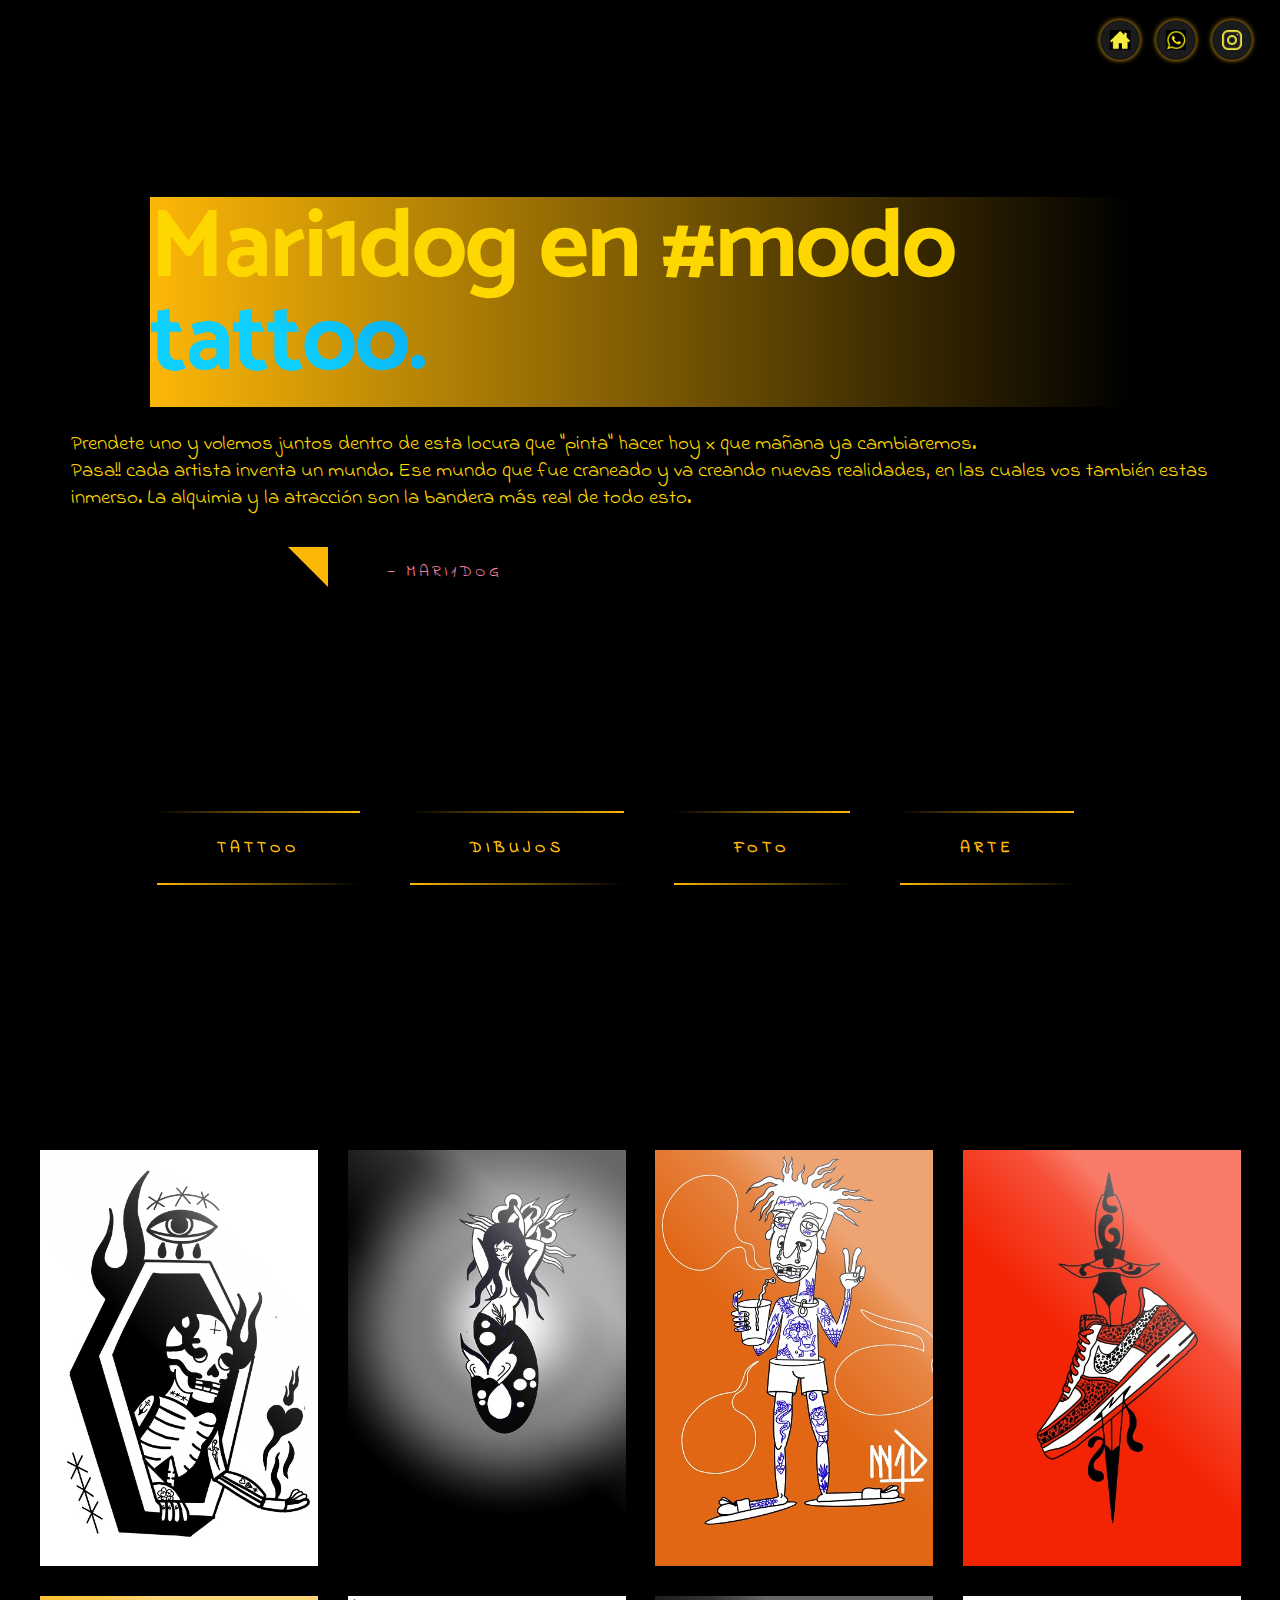
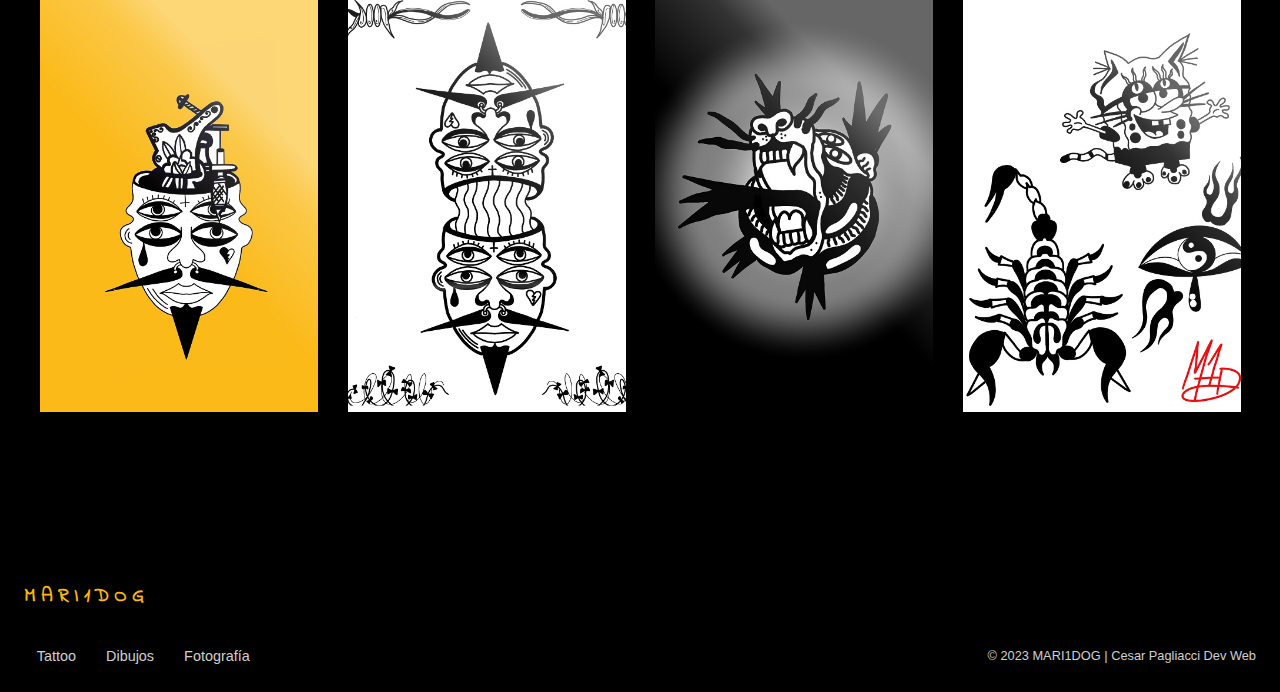
==== inicio.html @ 19f343ab "mi primer commit" ====
<!DOCTYPE html>
<html lang="en">
<head>
    <meta charset="UTF-8">
    <meta http-equiv="X-UA-Compatible" content="IE=edge">
    <meta name="viewport" content="width=device-width, initial-scale=1.0">
    <title>Document</title>
    <link rel="stylesheet" href="./inicio.css">   
    <link rel="preconnect" href="https://fonts.googleapis.com">
    <link rel="preconnect" href="https://fonts.gstatic.com" crossorigin>
    <link href="https://fonts.googleapis.com/css2?family=Indie+Flower&display=swap" rel="stylesheet">
    <link rel="preconnect" href="https://fonts.googleapis.com">
    <link rel="preconnect" href="https://fonts.gstatic.com" crossorigin>
    <link href="https://fonts.googleapis.com/css2?family=Catamaran:wght@100&display=swap" rel="stylesheet">
</head>
<body>
    
  <div class="container">

    <div id="header">      
        <div id="menu">
          <ul class="redes">         
                  <a href="./index.html"><li>
                      <img src="./img/house.png" alt="inicio mari1dog">
                  </li></a>                                                                 
                  <a href="https://wa.me/5491137004860" target="_blank"><li>
                      <img src="./img/whats.png" alt="whatsapp mari1dog">
                  </li></a>
                  <a href="https://www.instagram.com/mari1dog/" target="_blank"><li>
                      <img src="./img/instagram.png" alt="instagram mari1dog">
                  </li></a>                        
          </ul>
        </div>
    </div>
    <section class="frase">
      <h2>
          Mari1dog en #modo
          <div class="mask">
          <span data-show>tattoo.</span>
          <span>arte.</span>
          <span>dibujo.</span>
          <span>fotografía.</span>
          </div>
      </h2>
    </section>
    


    <section class="frase1">        
      <article>          
        <blockquote>
            <p>Prendete uno y volemos juntos dentro de esta locura que "pinta" hacer hoy x que mañana ya cambiaremos. <br> Pasa!! cada artista inventa un mundo. Ese mundo que fue craneado y va creando nuevas realidades, en las cuales vos también estas inmerso. La alquimia y la atracción son la bandera más real de todo esto. <cite>&mdash; Mari1dog</cite></p>
        </blockquote>            
      </article>
    </section>

    
    


  <main>

        <a href="./tattoo.html">
            <span></span>
            <span></span>
            <span></span>
            <span></span>
            tattoo
        </a>
        <a href="./misdibujos.html">
          <span></span>
          <span></span>
          <span></span>
          <span></span>
          dibujos
        </a>
        <a href="./misfotos.html">
            <span></span>
            <span></span>
            <span></span>
            <span></span>
            foto
        </a>
        <a href="#">
            <span></span>
            <span></span>
            <span></span>
            <span></span>
            arte
        </a>
      
  </main>


  <footer>   

    <div class="l-container">
      <div class="b-game-card">
        <div class="b-game-card__cover" style="background-image: url(./img/16ar.jpg);"></div>
      </div>
      <div class="b-game-card">
        <div class="b-game-card__cover" style="background-image: url(./img/12ar.jpg);"></div>
      </div>
      <div class="b-game-card">
        <div class="b-game-card__cover" style="background-image: url(./img/11cmyk.jpg);"></div>
      </div>
      <div class="b-game-card">
        <div class="b-game-card__cover" style="background-image: url(./img/27cmyk.jpg);"></div>
      </div>

      <div class="b-game-card">
        <div class="b-game-card__cover" style="background-image: url(./img/9cmyk.jpg);"></div>
      </div>
      <div class="b-game-card">
        <div class="b-game-card__cover" style="background-image: url(./img/10ar.jpg);"></div>
      </div>
      <div class="b-game-card">
        <div class="b-game-card__cover" style="background-image: url(./img/15ar.jpg);"></div>
      </div>
      <div class="b-game-card">
        <div class="b-game-card__cover" style="background-image: url(./img/13ar.jpg);"></div>
      </div>

    </div>
    
   
  </footer>
  




<div id="footer">
    <div class="topline">
        <a href="./index.html" ><h4>MARI1DOG</h4></a>      
    </div>
    <div class="bottomline">
        <div class="flinks">          
            <a href="./tattoo.html">Tattoo</a>
            <a href="./misdibujos.html">Dibujos</a>
            <a href="./misfotos.html">Fotografía</a>
        </div>
        <a href="https://www.pagliacci.ar" target="_blank"><p>© 2023 MARI1DOG | Cesar Pagliacci Dev Web</p></a>
    </div>
</div>
    
  

















</div>  <!-- div del container  -->


  <script src="./main.js"></script>
    
</body>
</html>
---- inicio.css ----
@import url("https://fonts.googleapis.com/css?family=Roboto:100,100i,400,900,800i");

:root {
    --offset: 6px;
}  
body {
    display: flex;
    background-color: black;
}
.container {
  width: 100%;
  height: auto;
}
a {
    text-decoration: none;
    color: inherit;
}
#header {
    height: 12vh;
    line-height: 12vh;
    padding: 0 3vw;
    position: relative;
}
#header #menu {
    position: absolute;
    top: 0;
    right: 0;
    bottom: 0;
    cursor: pointer;
    padding: 0 3vw;
}  
.redes {
    z-index: 1000;
    position: fixed;     
    right: 20px;
    top:  0px;
    display: flex;
    margin: 0;
    list-style: none;
    justify-content: flex-end;
    margin-top: 20px;
    padding: 0;
    flex-wrap: wrap;
}
.redes li {
      background: #1b1b1b;
      width: 40px;
      height: 40px;
      position: relative;
      margin: 0 8px;
      border-radius: 50%;
      transition: all 600ms;
      -webkit-transition: all 600ms;
      box-shadow: 0px 0px 5px 0px #fdb707;
}    
.redes li:hover:not(.titulo) {
    transform: scale(1.1);
    -webkit-transform: scale(1.1);
}
.redes li img {
    top: 50%;
    transform: translate(-50%, -50%);
    -webkit-transform: translate(-50%, -50%);
    position: absolute;
    height: 20px;
    left: 50%;
}

h2 {
    width: 980px;
    font-size: 97px;
    /*font-family:Arial, Helvetica, sans-serif;*/
    font-family: 'Catamaran', sans-serif;   
    line-height: 1.08;
    letter-spacing: -0.02em;
    color: gold;  
    background: linear-gradient(270deg,transparent,#fdb707);
    animation: animate3 1s linear infinite;
    animation-delay: 0.50s;  
}
  
.mask {
    height: 106px;
    position: relative;
    overflow: hidden;
    /*margin-top: var(--offset);*/
}
  
.mask span {
    display: block;
    box-sizing: border-box;
    position:absolute;
    top: 100px;
    padding-bottom: var(--offset);    
    background-size: 100% 100%;
    -webkit-background-clip: text;
    background-clip: text;
    -webkit-text-fill-color: transparent;
    background-repeat: no-repeat;
}
  
  .mask span[data-show] {
    transform: translateY(-100%);
    transition: .5s transform ease-in-out;
}
  
  .mask span[data-up] {
    transform: translateY(-200%);
    transition: .5s transform ease-in-out;
  }
  
  .mask span:nth-child(1) {
    background-image: linear-gradient(45deg, #0ecffe 50%, #07a6f1);
  }
  
  .mask span:nth-child(2) {
    background-image: linear-gradient(45deg, #18e198 50%, #0ec15d);
  }
  
  .mask span:nth-child(3) {
    background-image: linear-gradient(45deg, white 50%, white);
  }
  
  .mask span:nth-child(4) {
    background-image: linear-gradient(45deg, red 50%, red);

}  


@media (max-width: 550px) {
    h2 {
        width: 580px;
        font-size: 70px;
        font-family: 'Catamaran', sans-serif;
        line-height: 0.98;
        letter-spacing: -0.02em;
        color: gold;
       /* color: #1d1d1f;*/
    }
    .mask {
        height: 76px;
        
    }
    .mask span {
        top: 76px;
        background-size: 100% 100%;
      
    }
}




article {
  top: 350px;
  position: absolute;
  max-width: 100%;
  margin: 0 auto;
  font-size: 1.3rem;
  line-height: 1.3;
  padding: 0.5rem; 
}
@media all and (min-width: 900px) {
  article {
    max-width: 100%;
  }
}
article p {
  font-family: 'Indie Flower';
  /*font-family: 'Indie Flower', cursive;*/
  max-width: 90%;
  margin: 0 auto;
  padding: 0.5rem 1.55rem;
  font-weight: 300;
}
blockquote {  
  color: gold;  
  border-radius: 10px;
  padding: 25px 0;
  margin: 40px 0 50px;
  position: relative;
}
blockquote p {
  font-weight: 300;
}
blockquote cite {
  display: block;
  width: 80%;
  padding-left: 15%;
  position: absolute;
  bottom: -38px;
  color: #f381a8;
  font-family: 'Indie Flower', cursive;
  font-style: normal;
  text-transform: uppercase;
  letter-spacing: 0.05rem;
  font-size: 1rem;
}
@media all and (min-width: 900px) {
  blockquote cite {
    width: 50%;
    padding-left: 25%;
    letter-spacing: 0.2rem;
  }
}
blockquote cite::before {
  content: "";
  border-right: 20px solid #fdb707;
  border-top: 20px solid #fdb707;
  border-left: 20px solid transparent;
  border-bottom: 20px solid transparent;
  width: 0;
  height: 0;
  position: absolute;
  top: -15px;
  left: 5%;
  transform: translatex(-50%);
}
@media all and (min-width: 900px) {
  blockquote cite::before {
    left: 25%;
  }
}

@media only screen and (max-width: 785px) and (min-width: 551px) {
  article {
    top: 430px;
  }
}
@media (max-width: 550px) {
  article {
    font-size: 18px;
  }

  article blockquote cite p {
    font-size: smaller;
  }
}




section {
  color: #FFF;
  font-family: 'Montserrat', sans-serif;
  width: 100%;
  margin: 0 auto;
  display: flex;
  flex-direction: row;
  flex-wrap: wrap;
  justify-content: center;
}




/****** botonera luminosa  *****/

main {
  display: flex;
  justify-content: center;
  align-items: center;
  height: 80vh;
  background: black;
  font-family: 'Indie Flower';
  font-weight: bold;
}
main a{
  position: relative;
  display: inline-block;
  padding: 25px 60px;
  margin: 30px 0;
  color: #fdb707;
  /*color: #03e9f4;*/
  text-decoration: none;
  text-transform: uppercase;
  transition: 0.5s;
  letter-spacing: 4px;
  overflow: hidden;
  margin-right: 50px;
 
}
main a:hover{
  background: #fdb707;
  color: #050801;
  box-shadow: 0 0 5px #fdb707,
              0 0 25px #fdb707,
              0 0 50px #fdb707,
              0 0 200px #fdb707;
   -webkit-box-reflect:below 1px linear-gradient(transparent, #0005);
}
main a:nth-child(1){
  filter: hue-rotate(360deg);
}
main a:nth-child(2){
  filter: hue-rotate(360deg);
}
main a span{
  position: absolute;
  display: block;
}
main a span:nth-child(1){
  top: 0;
  left: 0;
  width: 100%;
  height: 2px;
  background: linear-gradient(110deg,transparent,#fdb707);
  animation: animate1 1s linear infinite;
}
@keyframes animate1{
  0%{
      left: -100%;
  }
  50%,100%{
      left: 100%;
  }
}
main a span:nth-child(2){
  top: -100%;
  right: 0;
  width: 2px;
  height: 100%;
  background: linear-gradient(180deg,transparent,#fdb707);
  animation: animate2 1s linear infinite;
  animation-delay: 0.25s;
}
@keyframes animate2{
  0%{
      top: -100%;
  }
  50%,100%{
      top: 100%;
  }
}
main a span:nth-child(3){
  bottom: 0;
  right: 0;
  width: 100%;
  height: 2px;
  background: linear-gradient(270deg,transparent,#fdb707);
  animation: animate3 1s linear infinite;
  animation-delay: 0.50s;
}
@keyframes animate3{
  0%{
      right: -100%;
  }
  50%,100%{
      right: 100%;
  }
}


main a span:nth-child(4){
  bottom: -100%;
  left: 0;
  width: 2px;
  height: 100%;
  background: linear-gradient(360deg,transparent,#fdb707);
  animation: animate4 1s linear infinite;
  animation-delay: 0.75s;
}
@keyframes animate4{
  0%{
      bottom: -100%;
  }
  50%,100%{
      bottom: 100%;
  }
}




@media (max-width: 750px) {
  main {
    top: 150px;
    position:relative;
    display: flex;
    /*height: 80vh;*/
    flex-direction:column;
    padding: 30px 60px;
   /* margin: 30px 0;*/ 

  }
}



/**** galeria ****/

footer {
  position: relative;
  top: -88px;
  display: flex;
  justify-content: center;
  align-items: center;
  min-height: 100vh;
  background: black;
}

.l-container {
  display: grid;
  grid-template-columns: repeat(4, 1fr);
  grid-gap: 30px;
  width: 100%;
  max-width: 1200px;
  padding: 30px;
}
@media screen and (max-width: 760px) {
  .l-container {
    grid-template-columns: repeat(2, 1fr);
  }
}

.b-game-card {
  position: relative;
  z-index: 1;
  width: 100%;
  padding-bottom: 150%;
  perspective: 1000px;
}
.b-game-card__cover {
  position: absolute;
  z-index: 1;
  top: 0;
  left: 0;
  width: 100%;
  height: 100%;
  overflow: hidden;
  background-image: linear-gradient(120deg, #f6d365 0%, #fda085 100%);
  background-size: cover;
  perspective-origin: 50% 50%;
  transform-style: preserve-3d;
  transform-origin: top center;
  will-change: transform;
  transform: skewX(0.001deg);
  transition: transform 0.35s ease-in-out;
}
.b-game-card__cover::after {
  display: block;
  content: "";
  position: absolute;
  z-index: 100;
  top: 0;
  left: 0;
  width: 100%;
  height: 120%;
  background: linear-gradient(226deg, rgba(255, 255, 255, 0.4) 0%, rgba(255, 255, 255, 0.4) 35%, rgba(255, 255, 255, 0.2) 42%, rgba(255, 255, 255, 0) 60%);
  transform: translateY(-20%);
  will-change: transform;
  transition: transform 0.65s cubic-bezier(0.18, 0.9, 0.58, 1);
}
.b-game-card:hover .b-game-card__cover {
  transform: rotateX(7deg) translateY(-6px);
}
.b-game-card:hover .b-game-card__cover::after {
  transform: translateY(0%);
}
.b-game-card::before {
  display: block;
  content: "";
  position: absolute;
  top: 5%;
  left: 5%;
  width: 90%;
  height: 90%;
  background: rgba(0, 0, 0, 0.5);
  box-shadow: 0 6px 12px 12px rgba(0, 0, 0, 0.4);
  will-change: opacity;
  transform-origin: top center;
  transform: skewX(0.001deg);
  transition: transform 0.35s ease-in-out, opacity 0.5s ease-in-out;
}
.b-game-card:hover::before {
  opacity: 0.6;
  transform: rotateX(7deg) translateY(-6px) scale(1.05);
}

@media (max-width: 550px) {
  main {
    top: 330px;
  }
  .nav ul {
    font-size: 1em;
  }
  footer {
    top: 380px;
  }
}


/**** Footer *****/
#footer {
  position: relative;
  top: 10px;
  padding: 1rem 1rem;
  font-family: "Roboto Condensed", sans-serif;
  background: black;
}
#footer .topline,
#footer .bottomline {
  display: flex;
  justify-content: space-between;
  align-items: center;
  margin-bottom: 0rem;
}
#footer .bottomline {
  margin-bottom: 0;
}

.flinks a {
  margin: 0.5rem 0.8rem;
  text-decoration: none;
  font-family: "Roboto Condensed", sans-serif;
  font-size: 0.9rem;
  color: #d0d0d0;
}
h4 {
  font-family: 'Indie Flower';
  color:#fdb707;
  font-size: 1.2rem;
  letter-spacing: 5px;
  
}
a:link, a:visited,  a:hover, a:active {
  text-decoration: none;
}
.bottomline p {
  font-weight: 400;
  font-family: "Roboto Condensed", sans-serif;
  font-size: 0.8rem;
  color: #d0d0d0;
}
/* Media Query for responsiveness */
@media only screen and (max-width: 800px) {  

  #footer {
    top: 250px;
    padding: 0rem 1rem;
  }
  #footer .topline,
  #footer .bottomline {
    flex-direction: column;
  }  
  .topline a {
    margin-bottom: 1rem;
  }
  .flinks {
    display: flex;
    align-items: center;
    flex-direction: column;
    margin-bottom: 1rem;
  }
}

@media only screen and (max-width: 551px) {  
  #footer {
  top: 350px;
    padding: 0rem 0.5rem;
  }
}
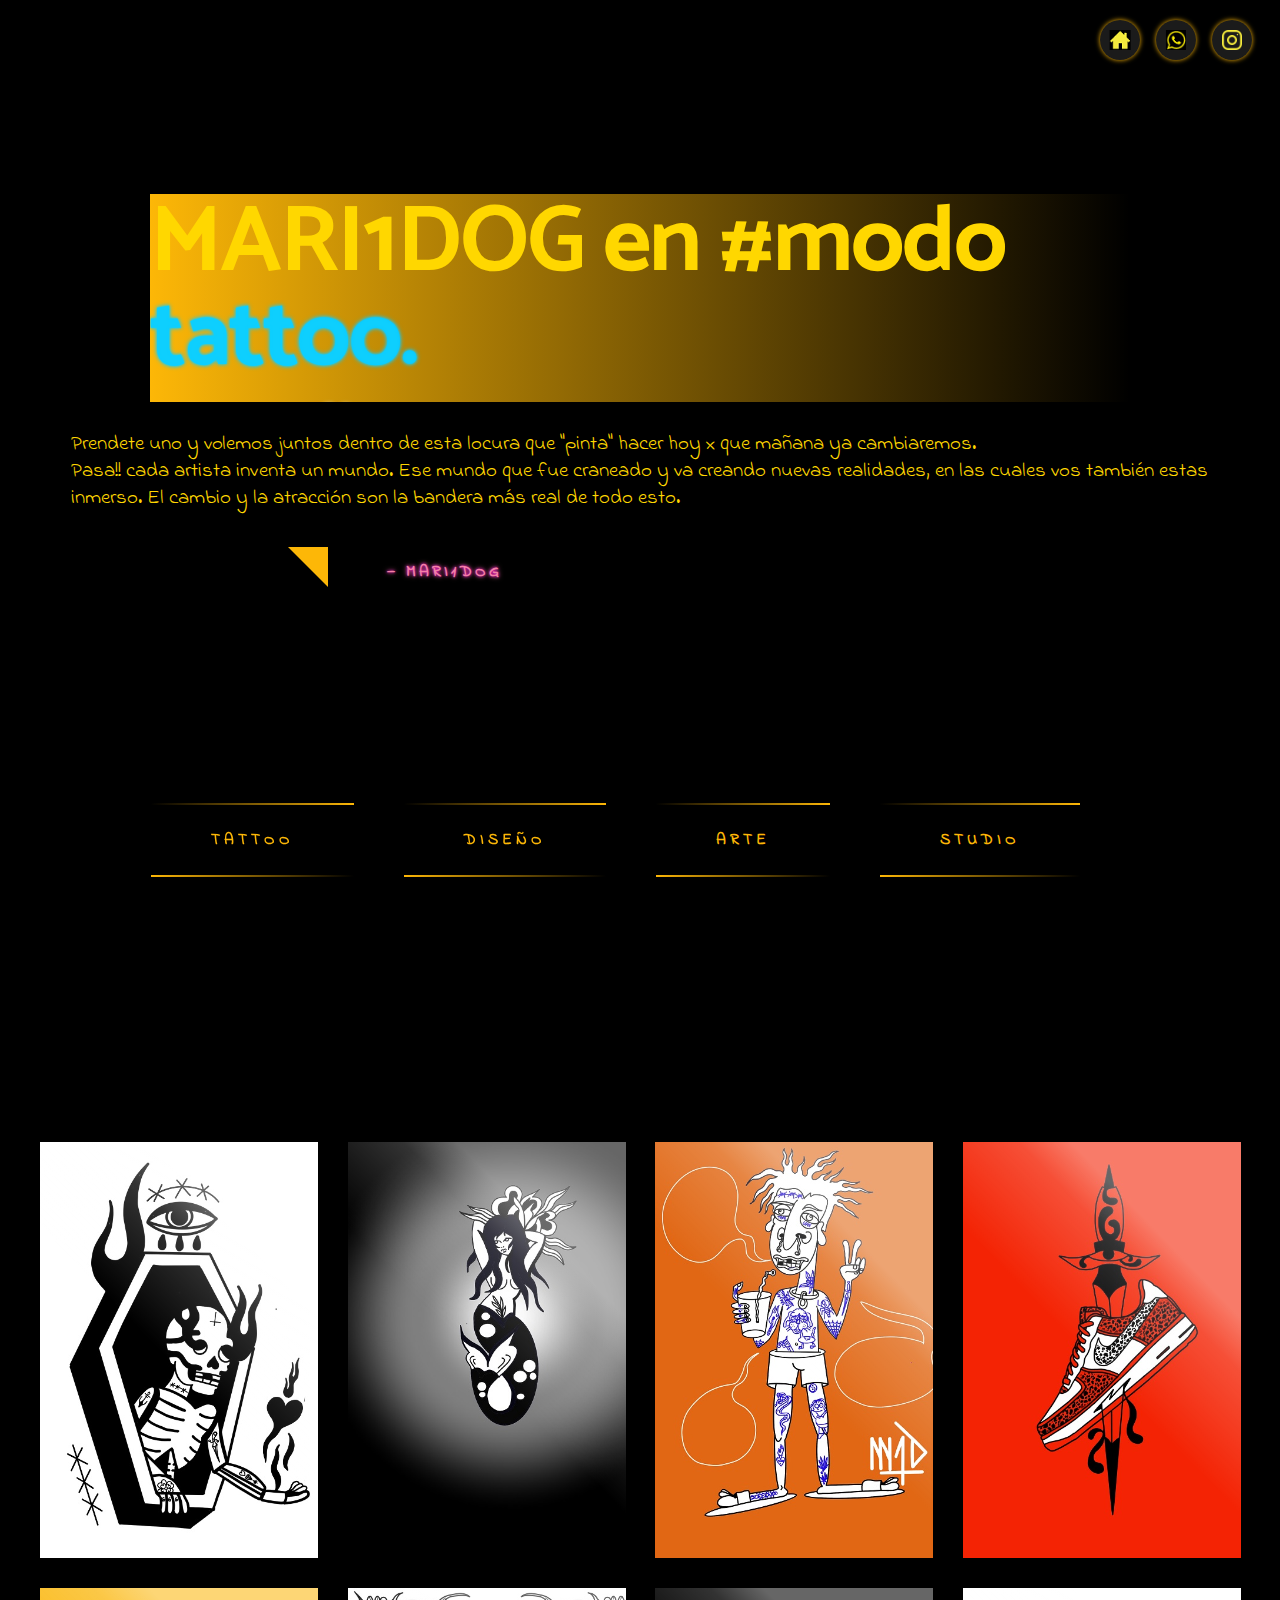
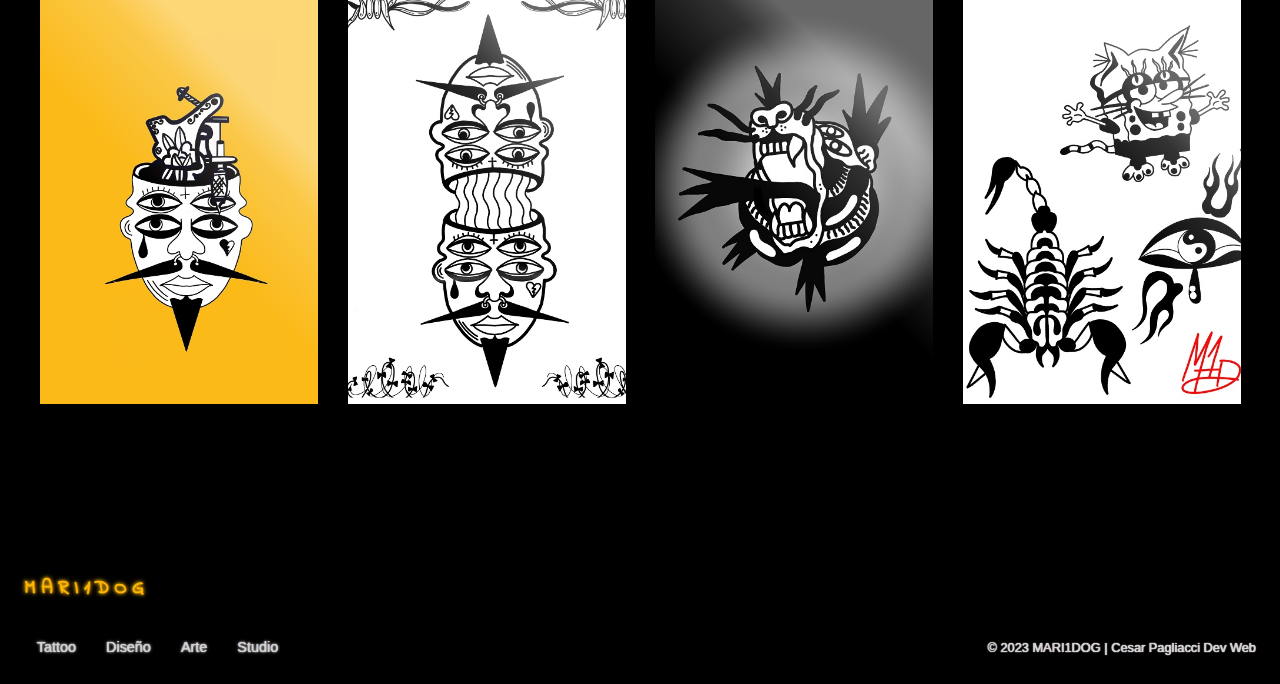
==== commit 1ab86eea: "se garego ws seccion studio y ef fluor" ====
--- a/inicio.html
+++ b/inicio.html
@@ -34,12 +34,12 @@
     </div>
     <section class="frase">
       <h2>
-          Mari1dog en #modo
+          MARI1DOG en #modo
           <div class="mask">
           <span data-show>tattoo.</span>
           <span>arte.</span>
-          <span>dibujo.</span>
-          <span>fotografía.</span>
+          <span>diseño.</span>
+          <span>studio.</span>
           </div>
       </h2>
     </section>
@@ -49,7 +49,10 @@
     <section class="frase1">        
       <article>          
         <blockquote>
-            <p>Prendete uno y volemos juntos dentro de esta locura que "pinta" hacer hoy x que mañana ya cambiaremos. <br> Pasa!! cada artista inventa un mundo. Ese mundo que fue craneado y va creando nuevas realidades, en las cuales vos también estas inmerso. La alquimia y la atracción son la bandera más real de todo esto. <cite>&mdash; Mari1dog</cite></p>
+            <p>Prendete uno y volemos juntos dentro de esta locura que "pinta" hacer hoy x que mañana ya cambiaremos.
+               <br> Pasa!! cada artista inventa un mundo. Ese mundo que fue craneado y va creando nuevas realidades, 
+               en las cuales vos también estas inmerso. El cambio y la atracción son la bandera más real 
+               de todo esto. <cite>&mdash; Mari1dog</cite></p>
         </blockquote>            
       </article>
     </section>
@@ -72,21 +75,21 @@
           <span></span>
           <span></span>
           <span></span>
-          dibujos
+          diseño
+        </a>
+        <a href="./miarte.html">
+            <span></span>
+            <span></span>
+            <span></span>
+            <span></span>
+            arte
         </a>
         <a href="./misfotos.html">
             <span></span>
             <span></span>
             <span></span>
             <span></span>
-            foto
-        </a>
-        <a href="#">
-            <span></span>
-            <span></span>
-            <span></span>
-            <span></span>
-            arte
+            studio
         </a>
       
   </main>
@@ -137,8 +140,9 @@
     <div class="bottomline">
         <div class="flinks">          
             <a href="./tattoo.html">Tattoo</a>
-            <a href="./misdibujos.html">Dibujos</a>
-            <a href="./misfotos.html">Fotografía</a>
+            <a href="./misdibujos.html">Diseño</a>
+            <a href="./miarte.html">Arte</a>
+            <a href="./misfotos.html">Studio</a>
         </div>
         <a href="https://www.pagliacci.ar" target="_blank"><p>© 2023 MARI1DOG | Cesar Pagliacci Dev Web</p></a>
     </div>
--- a/inicio.css
+++ b/inicio.css
@@ -68,7 +68,7 @@
 
 h2 {
     width: 980px;
-    font-size: 97px;
+    font-size: 94px;
     /*font-family:Arial, Helvetica, sans-serif;*/
     font-family: 'Catamaran', sans-serif;   
     line-height: 1.08;
@@ -111,18 +111,22 @@
   
   .mask span:nth-child(1) {
     background-image: linear-gradient(45deg, #0ecffe 50%, #07a6f1);
+    text-shadow: 0 0 3px #0ecffe, 0 0 5px #0ecffe;
   }
   
   .mask span:nth-child(2) {
-    background-image: linear-gradient(45deg, #18e198 50%, #0ec15d);
+    background-image: linear-gradient(45deg, #77f73c 50%, #77f73c);
+    text-shadow: 0 0 3px #77f73c, 0 0 5px #b3f595;
   }
   
   .mask span:nth-child(3) {
     background-image: linear-gradient(45deg, white 50%, white);
+    text-shadow: 0 0 3px white, 0 0 5px whitesmoke;
   }
   
   .mask span:nth-child(4) {
     background-image: linear-gradient(45deg, red 50%, red);
+    text-shadow: 0 0 3px red, 0 0 5px red;
 
 }  
 
@@ -181,7 +185,7 @@
   position: relative;
 }
 blockquote p {
-  font-weight: 300;
+  font-weight: 300; 
 }
 blockquote cite {
   display: block;
@@ -190,9 +194,11 @@
   position: absolute;
   bottom: -38px;
   color: #f381a8;
+  text-shadow: 0 0 3px #ff00d4, 0 0 5px #f381a8;  
   font-family: 'Indie Flower', cursive;
   font-style: normal;
   text-transform: uppercase;
+  font-weight: bold;
   letter-spacing: 0.05rem;
   font-size: 1rem;
 }
@@ -515,10 +521,13 @@
   font-family: "Roboto Condensed", sans-serif;
   font-size: 0.9rem;
   color: #d0d0d0;
+  text-shadow: 0 0 1px white, 0 0 3px whitesmoke;
+
 }
 h4 {
   font-family: 'Indie Flower';
   color:#fdb707;
+  text-shadow: 0 0 3px #fdb707, 0 0 5px #fdb707;
   font-size: 1.2rem;
   letter-spacing: 5px;
   
@@ -531,6 +540,7 @@
   font-family: "Roboto Condensed", sans-serif;
   font-size: 0.8rem;
   color: #d0d0d0;
+  text-shadow: 0 0 1px white, 0 0 1px whitesmoke;
 }
 /* Media Query for responsiveness */
 @media only screen and (max-width: 800px) {  
